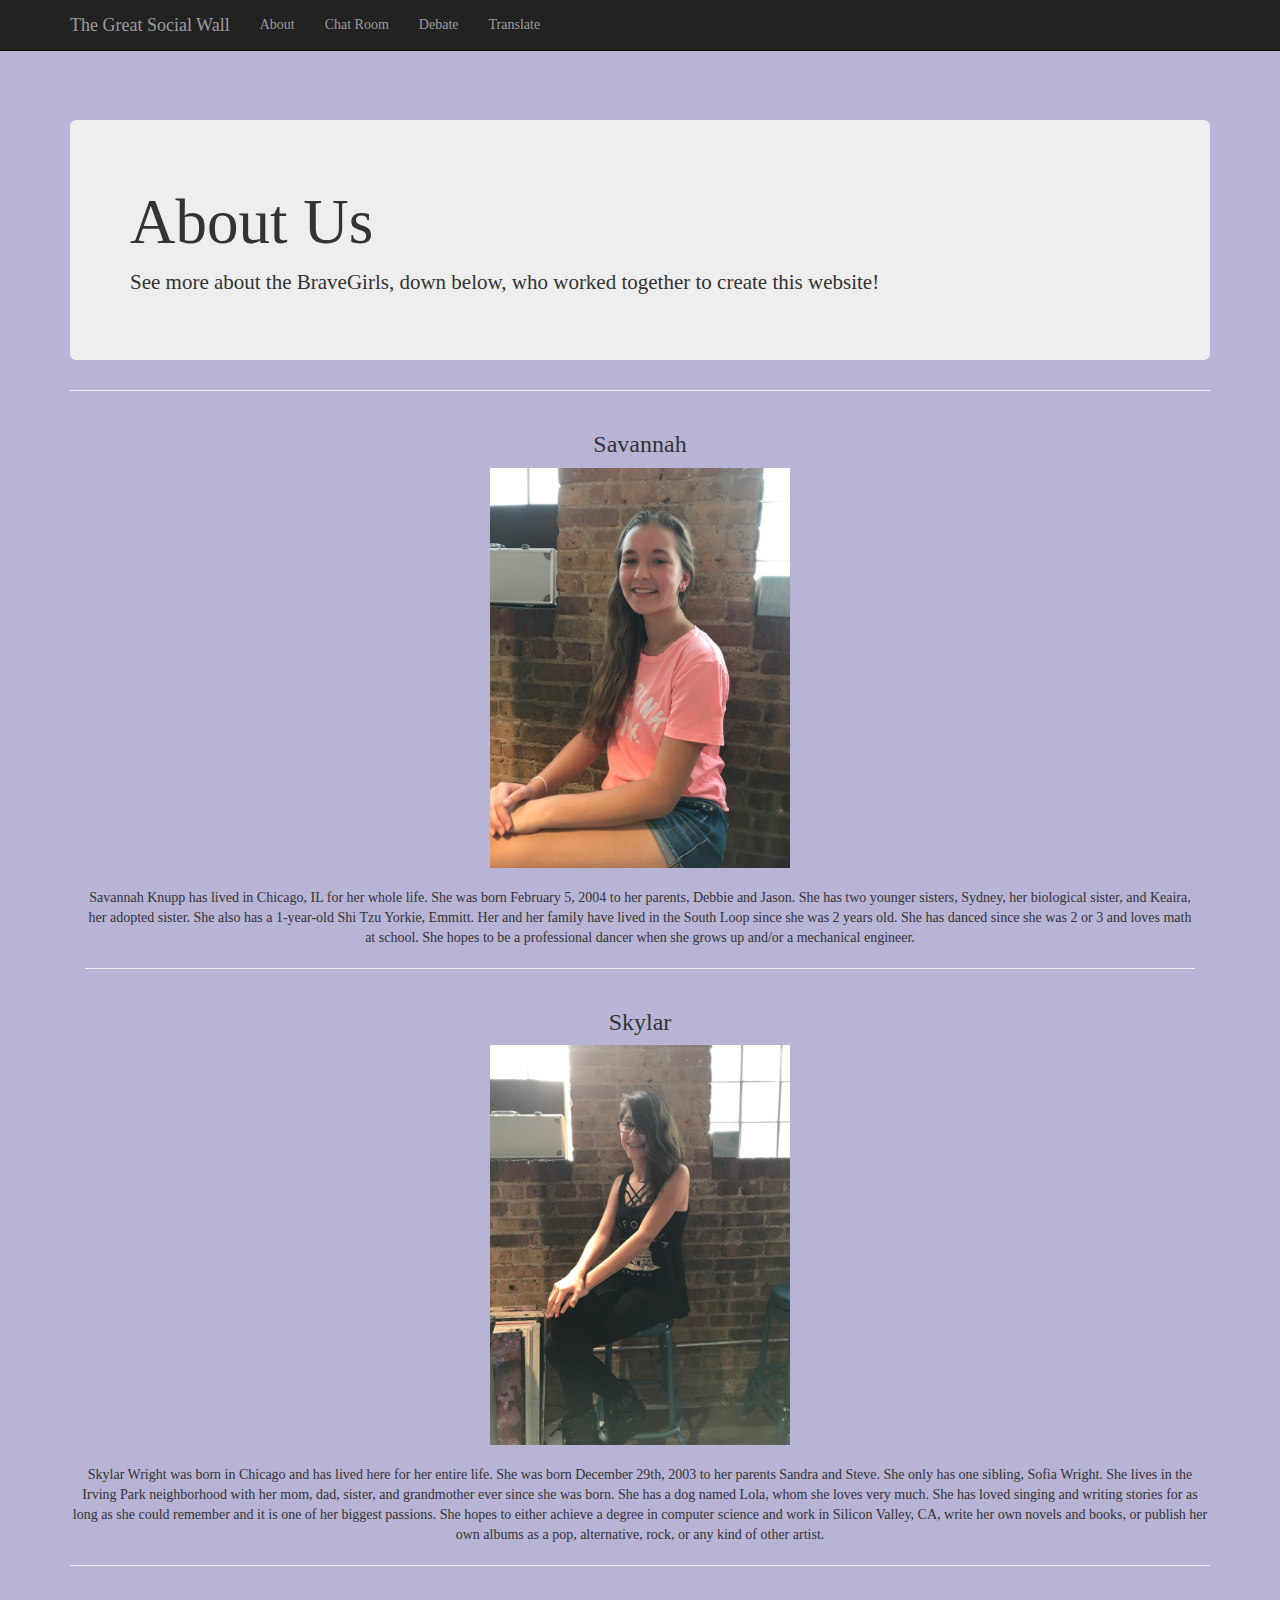
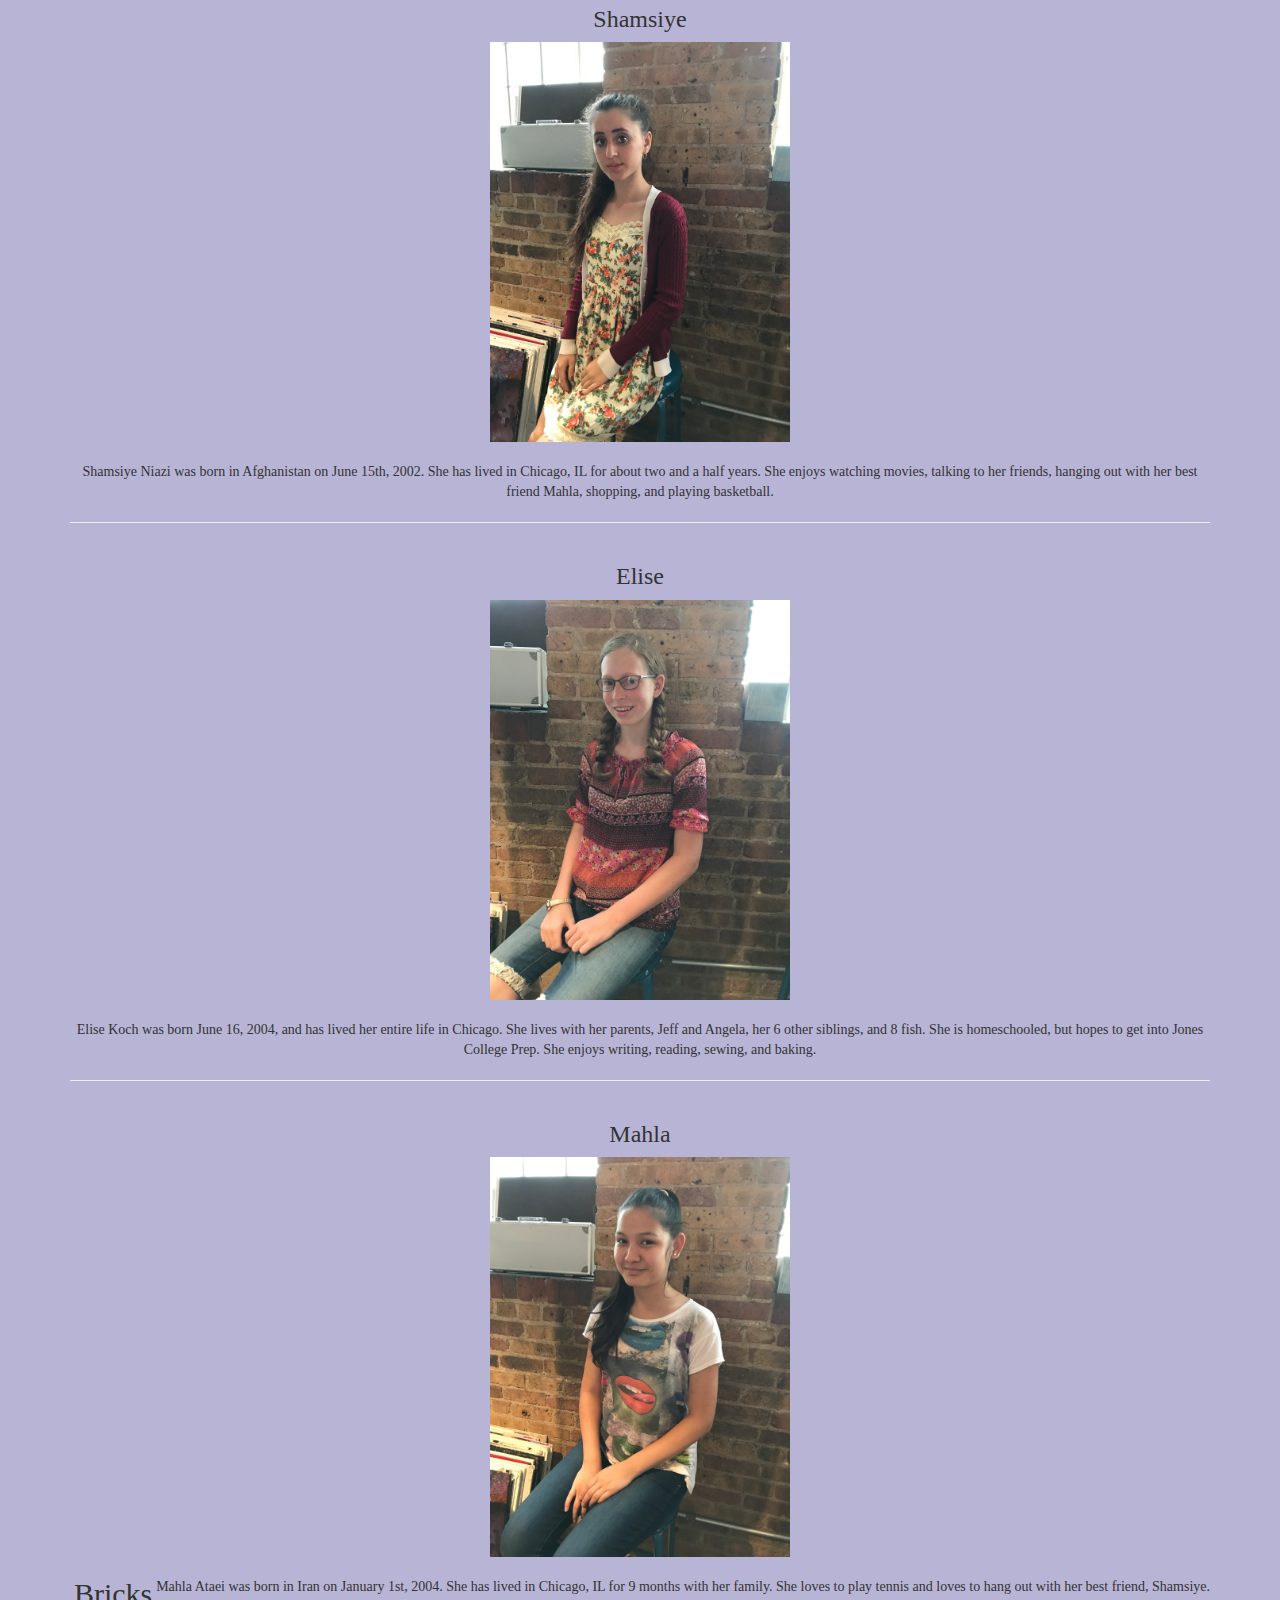
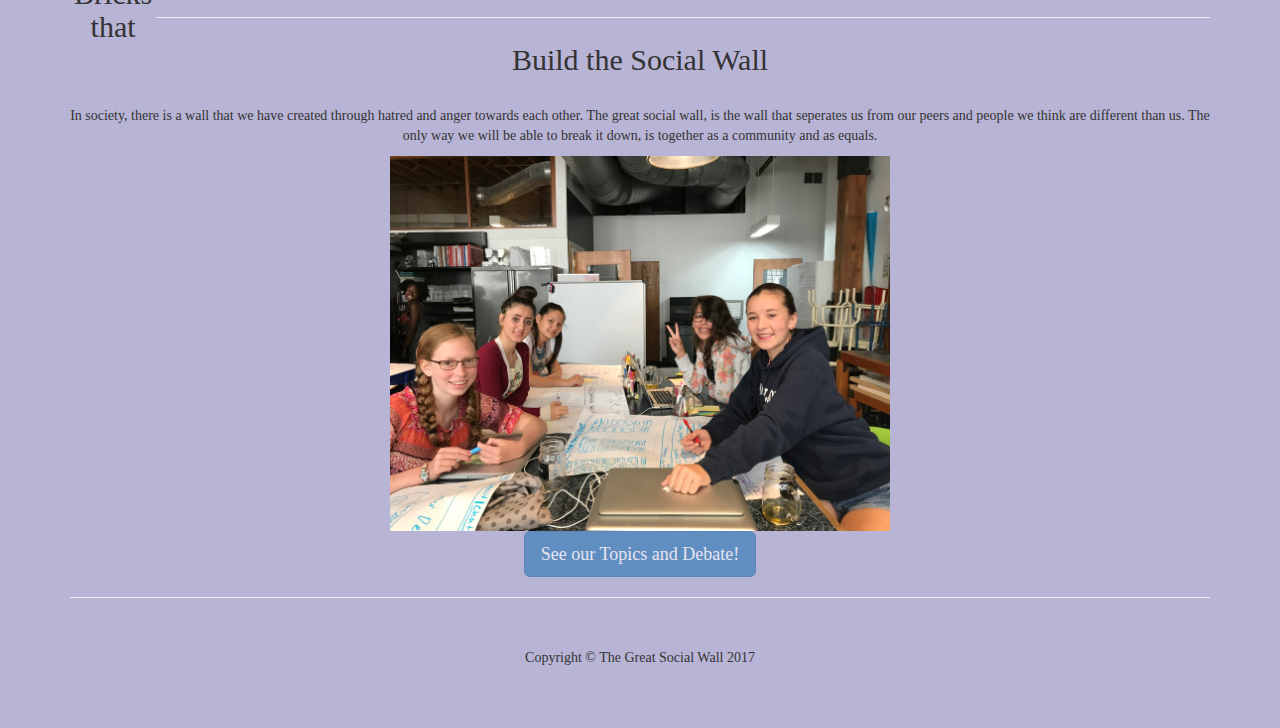
==== about.html @ d27fb49c "First time" ====
<!DOCTYPE html>
<html lang="en">

<head>

    <meta charset="utf-8">
    <meta http-equiv="X-UA-Compatible" content="IE=edge">
    <meta name="viewport" content="width=device-width, initial-scale=1">
    <meta name="description" content="">
    <meta name="author" content="">

    <title>The Great Social Wall</title>

    <!-- Bootstrap Core CSS -->
    <link href="css/bootstrap.min.css" rel="stylesheet">

    <!-- Custom CSS -->
    <link href="css/heroic-features.css" rel="stylesheet">
    <link href="css/Skylar.css" rel="stylesheet">

    <!-- HTML5 Shim and Respond.js IE8 support of HTML5 elements and media queries -->
    <!-- WARNING: Respond.js doesn't work if you view the page via file:// -->
    <!--[if lt IE 9]>
        <script src="https://oss.maxcdn.com/libs/html5shiv/3.7.0/html5shiv.js"></script>
        <script src="https://oss.maxcdn.com/libs/respond.js/1.4.2/respond.min.js"></script>
    <![endif]-->

</head>

<body>

    <!-- Navigation -->
    <nav class="navbar navbar-inverse navbar-fixed-top" role="navigation">
        <div class="container">
            <!-- Brand and toggle get grouped for better mobile display -->
            <div class="navbar-header">
                <button type="button" class="navbar-toggle" data-toggle="collapse" data-target="#bs-example-navbar-collapse-1">
                    <span class="sr-only">Toggle navigation</span>
                    <span class="icon-bar"></span>
                    <span class="icon-bar"></span>
                    <span class="icon-bar"></span>
                </button>
                <a class="navbar-brand" href="index.html">The Great Social Wall</a>
            </div>
            <!-- Collect the nav links, forms, and other content for toggling -->
            <div class="collapse navbar-collapse" id="bs-example-navbar-collapse-1">
                <ul class="nav navbar-nav">
                    <li>
                        <a href="about.html">About</a>
                    </li>
                    <li>
                        <a href="ChatRoom.html">Chat Room</a>
                    </li>
                    <li>
                        <a href="debatepage.html">Debate</a>
                    </li>
                    <li>
                        <a href="translate.html">Translate</a>
                    </li>
                </ul>
            </div>
            <!-- /.navbar-collapse -->
        </div>
        <!-- /.container -->
    </nav>

    <!-- Page Content -->
    <div class="container">


        <!-- Jumbotron Header -->
        <header class="jumbotron hero-spacer">
            <h1>About Us</h1>
            <p>See more about the BraveGirls, down below, who worked together to create this website!</p>
        
        </header>

        
<hr>
        <!-- Title -->
        <div class="row">
            <div class="col-lg-12">
                
        <!-- /.row -->

        <div id= "container">

        <div id= image align="center">
        <h3>Savannah</h3>
        <div class="image">
        <img src="BCPics/img20.jpg" width= 300px>
        <div id="texts" align="center"> 
        </div>
         <div class="col-md-12">
        
        <br>
        
        <p>Savannah Knupp has lived in Chicago, IL for her whole life. She was born February 5, 2004 to her parents, Debbie and Jason. She has two younger sisters, Sydney, her biological sister, and Keaira, her adopted sister. She also has a 1-year-old Shi Tzu Yorkie, Emmitt. Her and her family have lived in the South Loop since she was 2 years old. She has danced since she was 2 or 3 and loves math at school. She hopes to be a professional dancer when she grows up and/or a mechanical engineer.</p>
        <hr>
        </div>
        <br>
        </div>
        
        
        <!-- Title -->
        <div class="row">
            <div class="col-lg-12">

        <!-- /.row -->

        <div id= "container">

        <div id= image align= "middle">
        <h3>Skylar</h3>
        <div class="image">
        <img src="BCPics/img24.jpg" width= 300px>
        <div id="texts" align="middle"> 
        
        <br>
        <p>Skylar Wright was born in Chicago and has lived here for her entire life. She was born December 29th, 2003 to her parents Sandra and Steve. She only has one sibling, Sofia Wright. She lives in the Irving Park neighborhood with her mom, dad, sister, and grandmother ever since she was born. She has a dog named Lola, whom she loves very much. She has loved singing and writing stories for as long as she could remember and it is one of her biggest passions. She hopes to either achieve a degree in computer science and work in Silicon Valley, CA, write her own novels and books, or publish her own albums as a pop, alternative, rock, or any kind of other artist.</p>
        <hr>
    </div>

        </div>


         <div id= "container">

        <div id= image style="float: left">
        <h3>Shamsiye</h3>
        <div class="image">
        <img src="BCPics/img23.jpg" width= 300px>
        <div id="texts" style="float:right;"> 
        
        <br>
        <p>Shamsiye Niazi was born in Afghanistan on June 15th, 2002. She has lived in Chicago, IL for about two and a half years. She enjoys watching movies, talking to her friends, hanging out with her best friend Mahla, shopping, and playing basketball.</p>
        <hr>
        </div>
        <br>

        <div id= "container">

        <div id= image style="float: left">
        <h3>Elise</h3>
        <div class="image">
        <img src="BCPics/img22.jpg" width= 300px>
        <div id="texts" style="float:right;"> 
        
        <br>
        <p>Elise Koch was born June 16, 2004, and has lived her entire life in Chicago. She lives with her parents, Jeff and Angela, her 6 other siblings, and 8 fish. She is homeschooled, but hopes to get into Jones College Prep. She enjoys writing, reading, sewing, and baking.</p>
        <hr>
        </div>
        <br>

         <div id= "container">

        <div id= image style="float: left">
         <h3>Mahla</h3>
        <div class="image">
        <img src="BCPics/img21.jpg" width= 300px>
        <div id="texts" style="float:right;"> 
       
        <br>
        <p>Mahla Ataei was born in Iran on January 1st, 2004. She has lived in Chicago, IL for 9 months with her family. She loves to play tennis and loves to hang out with her best friend, Shamsiye.</p>
        <hr>
        </div>
        <br>

        <div>
          <h2>Bricks that Build the Social Wall</h2>
          <br>
          <p>In society, there is a wall that we have created through hatred and anger towards each other. The great social wall, is the wall that seperates us from our peers and people we think are different than us. The only way we will be able to break it down, is together as a community and as equals.</p>  
        </div>

        <img src= "BCPics/img16.jpg" width= 500px>
        
        <div>
        <button type="button" class="btn btn-lg btn-primary" disabled="disabled">See our Topics and Debate!</button>
        </div>

        <hr>

        <!-- Footer -->
        <footer>
            <div class="row">
                <div class="col-lg-12">
                    <p>Copyright &copy; The Great Social Wall 2017</p>
                </div>
            </div>
        </footer>

    </div>
    <!-- /.container -->

    <!-- jQuery -->
    <script src="js/jquery.js"></script>

    <!-- Bootstrap Core JavaScript -->
    <script src="js/bootstrap.min.js"></script>

</body>

</html>
---- css/heroic-features.css ----
/*
 * Start Bootstrap - Heroic Features (http://startbootstrap.com/)
 * Copyright 2013-2016 Start Bootstrap
 * Licensed under MIT (https://github.com/BlackrockDigital/startbootstrap/blob/gh-pages/LICENSE)
 */

body {
    padding-top: 70px; /* Required padding for .navbar-fixed-top. Remove if using .navbar-static-top. Change if height of navigation changes. */
}

.hero-spacer {
    margin-top: 50px;
}

.hero-feature {
    margin-bottom: 30px;
}

footer {
    margin: 50px 0;
}
---- css/Skylar.css ----
body{
	background-color: #B8B4D5;
	font-family: Lucida Grande; 
}

.jumbotron hero-spacer{
	color: black;
}
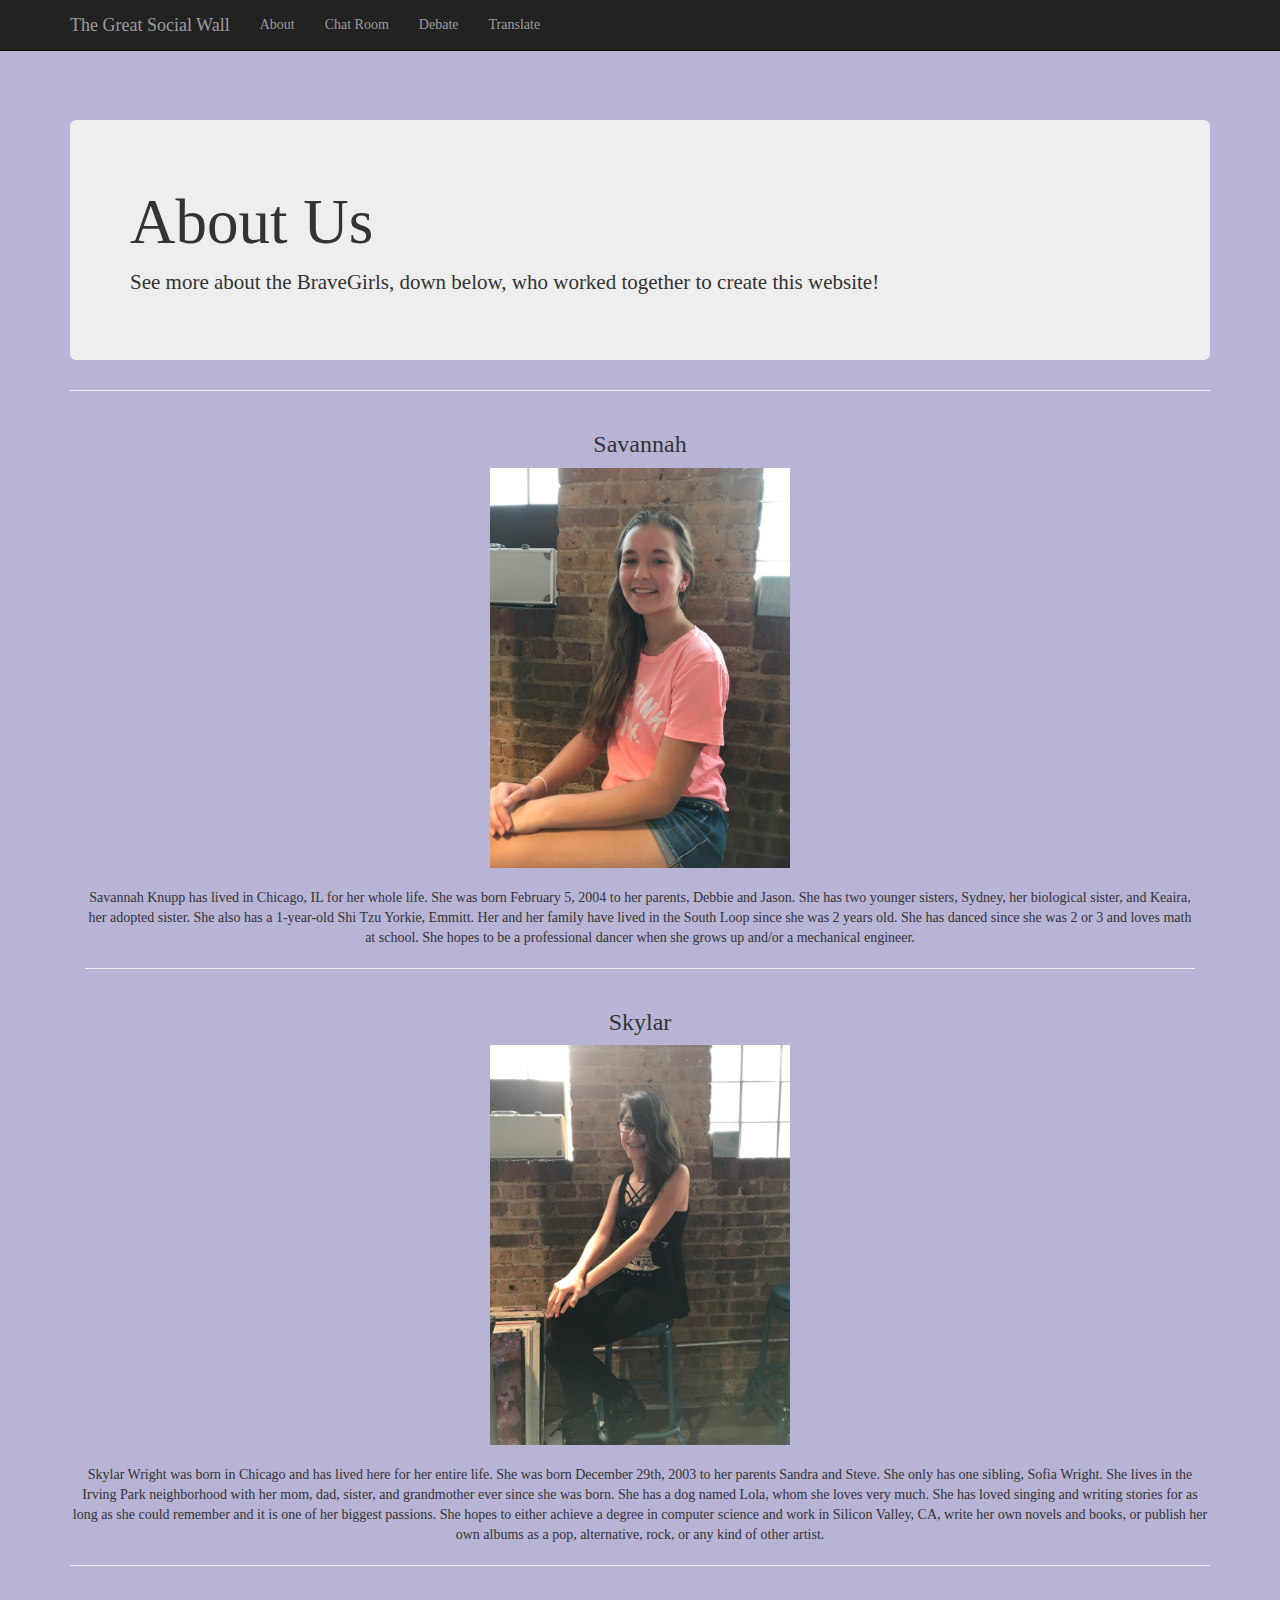
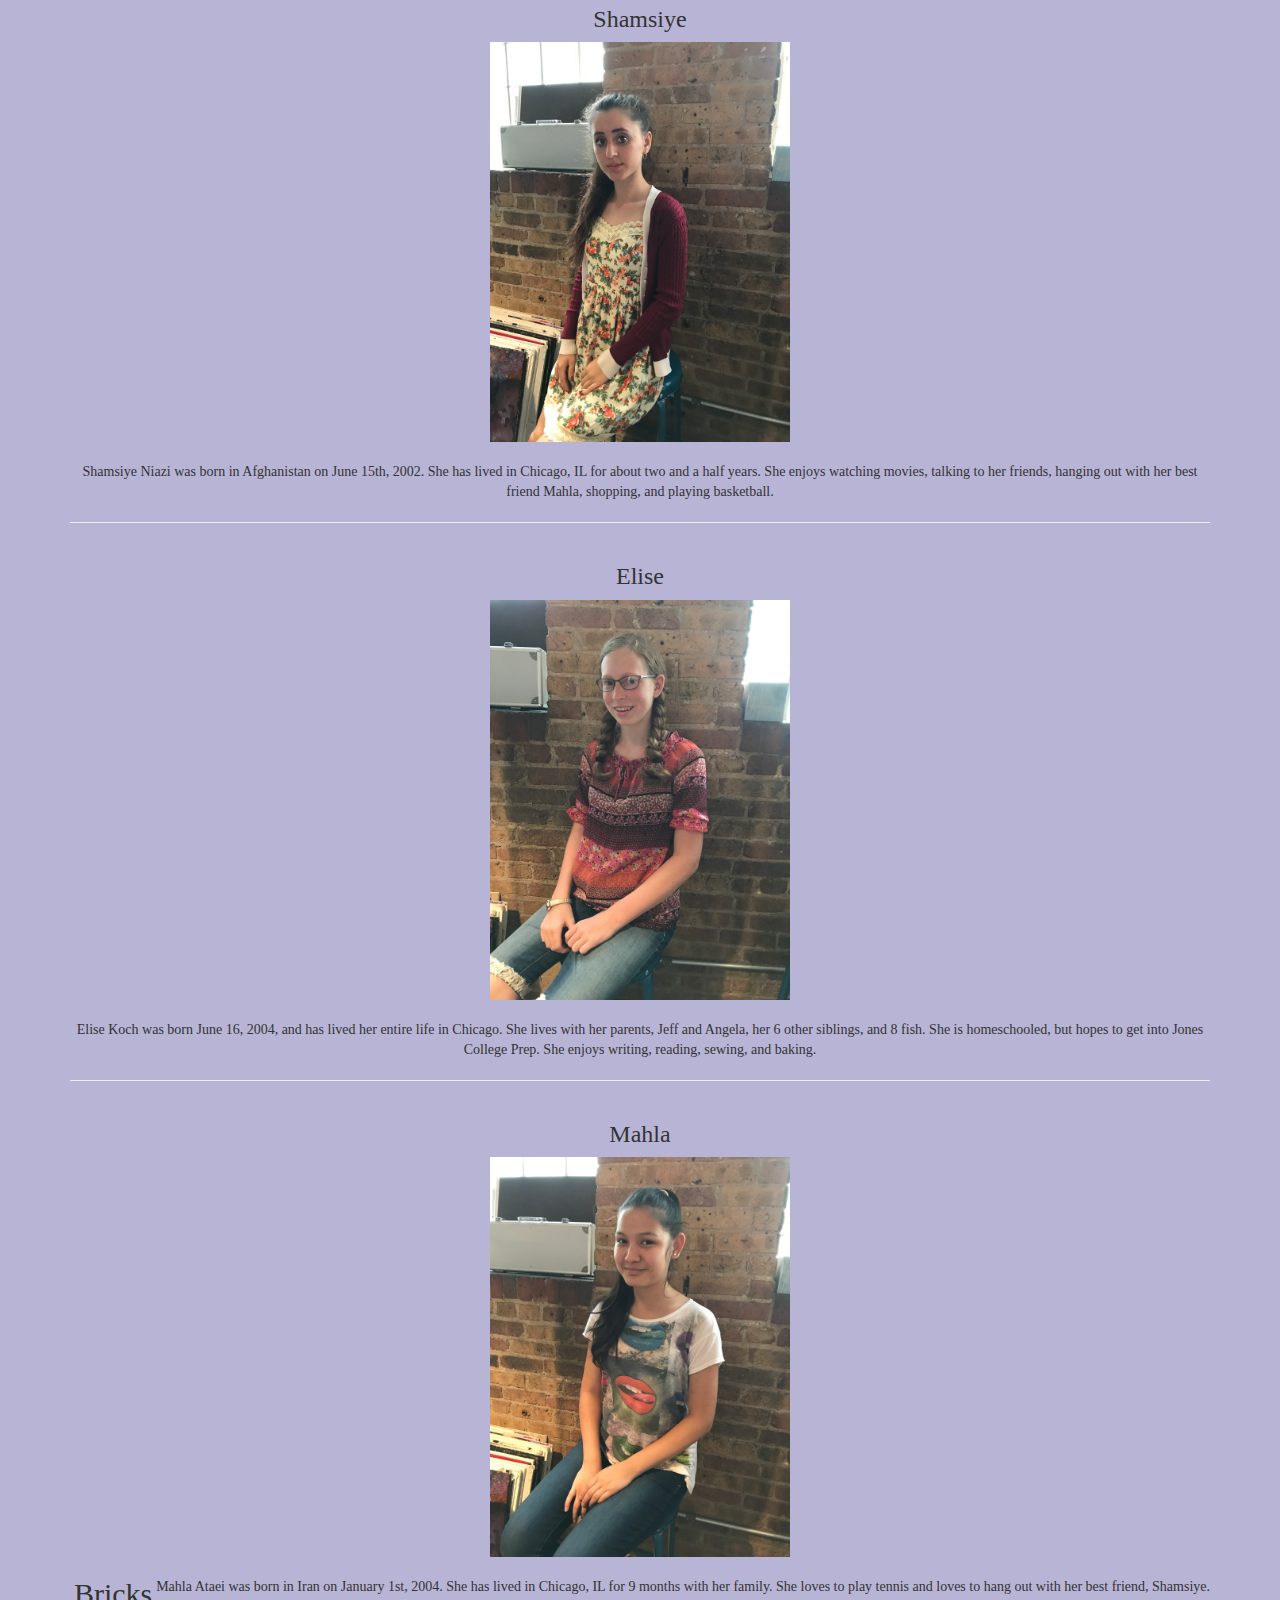
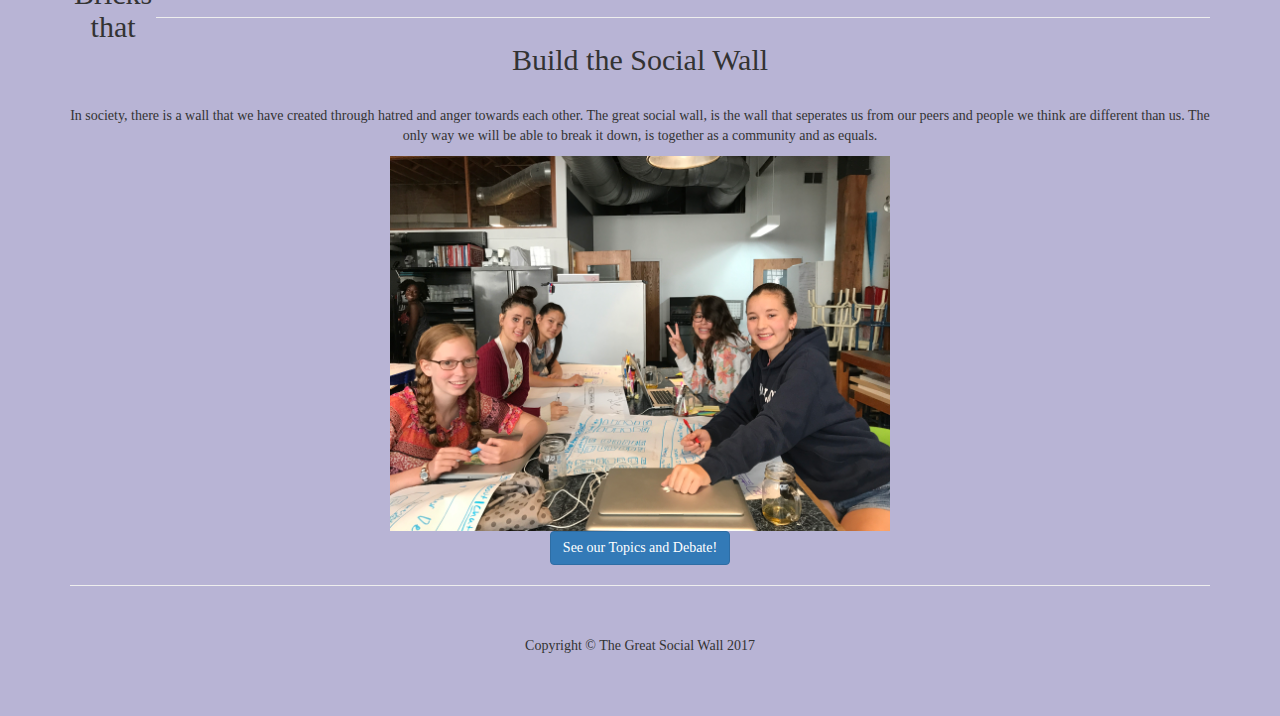
==== commit 1627712d: "Removed Button on index.html and fixed button on about.html" ====
--- a/about.html
+++ b/about.html
@@ -175,7 +175,7 @@
         <img src= "BCPics/img16.jpg" width= 500px>
         
         <div>
-        <button type="button" class="btn btn-lg btn-primary" disabled="disabled">See our Topics and Debate!</button>
+        <div><a class="btn btn-primary btn-large" a href="file:///Users/bravecamp10/Desktop/TheGreatSocialWall/debatepage.html">See our Topics and Debate!</a></div>
         </div>
 
         <hr>
